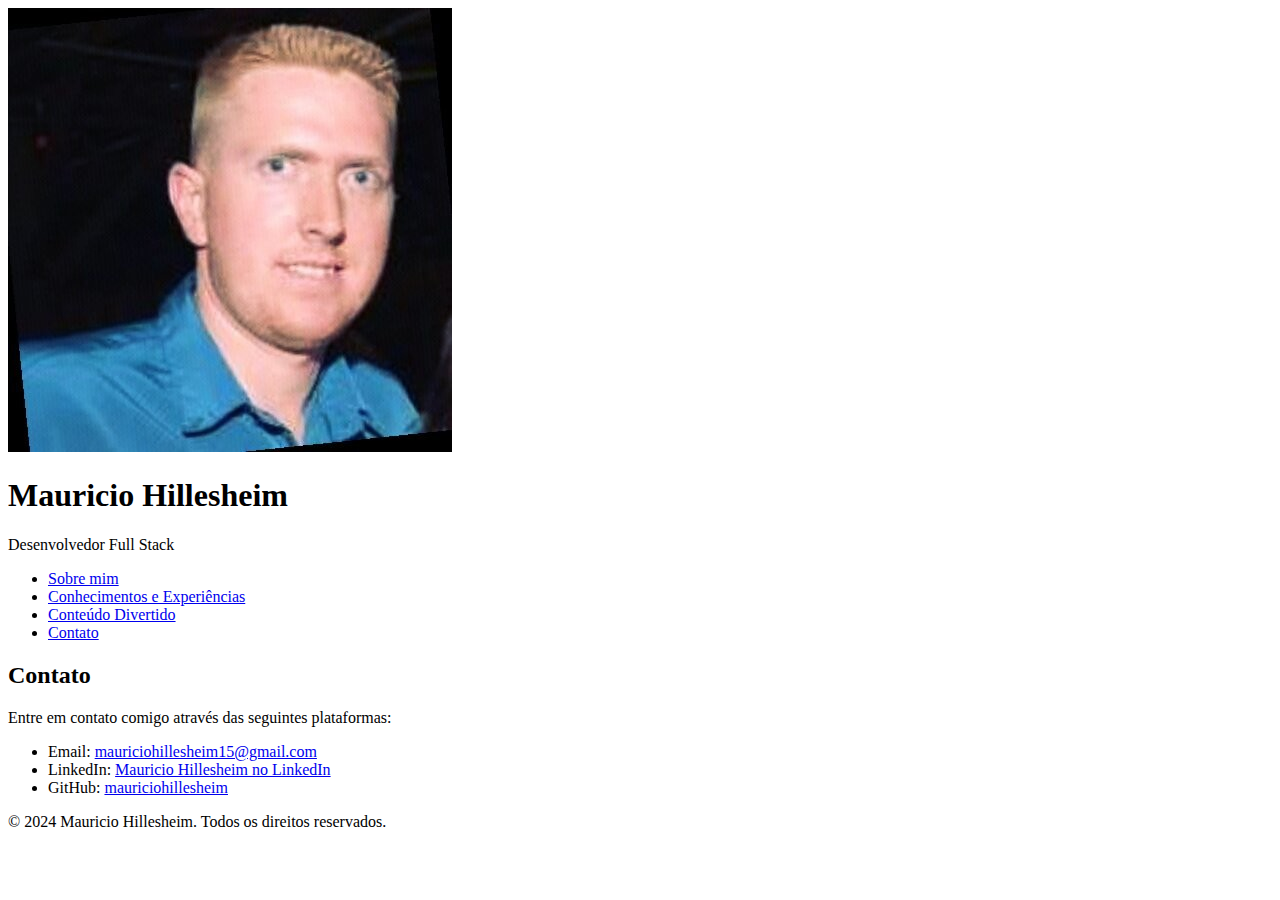
==== index.html @ efab1223 "up" ====
<!DOCTYPE html>
<html lang="pt-BR">
<head>
    <meta charset="UTF-8">
    <meta name="viewport" content="width=device-width, initial-scale=1.0">
    <title>Meu Portfólio</title>
    <link rel="stylesheet" href="assets/css/reset.css">
    <link rel="stylesheet" href="css/style.css">
</head>
<body class="index">
    <header class="index">
        <div class="container">
            <img src="assets/img/profile.jpeg" alt="Foto de perfil de Mauricio Hillesheim">
            <h1>Mauricio Hillesheim</h1>
            <p>Desenvolvedor Full Stack</p>
            <nav>
                <ul>
                    <li><a href="1-sobre_mim.html">Sobre mim</a></li>
                    <li><a href="2-conhecimentos_experiencias.html">Conhecimentos e Experiências</a></li>
                    <li><a href="3-divertido.html">Conteúdo Divertido</a></li>
                    <li><a href="contact.html">Contato</a></li>
                </ul>
            </nav>
        </div>
    </header>

    <section id="contact">
        <div class="container">
            <h2>Contato</h2>
            <p>Entre em contato comigo através das seguintes plataformas:</p>
            <ul>
                <li>Email: <a href="mailto:mauriciohillesheim15@gmail.com">mauriciohillesheim15@gmail.com</a></li>
                <li>LinkedIn: <a href="https://www.linkedin.com/in/mauricio-hillesheim-7009246a/" target="_blank">Mauricio Hillesheim no LinkedIn</a></li>
                <li>GitHub: <a href="https://github.com/mauriciohillesheim" target="_blank">mauriciohillesheim</a></li>
            </ul>
        </div>
    </section>

    <footer>
        <div class="container">
            <p>&copy; 2024 Mauricio Hillesheim. Todos os direitos reservados.</p>
        </div>
    </footer>
</body>
</html>
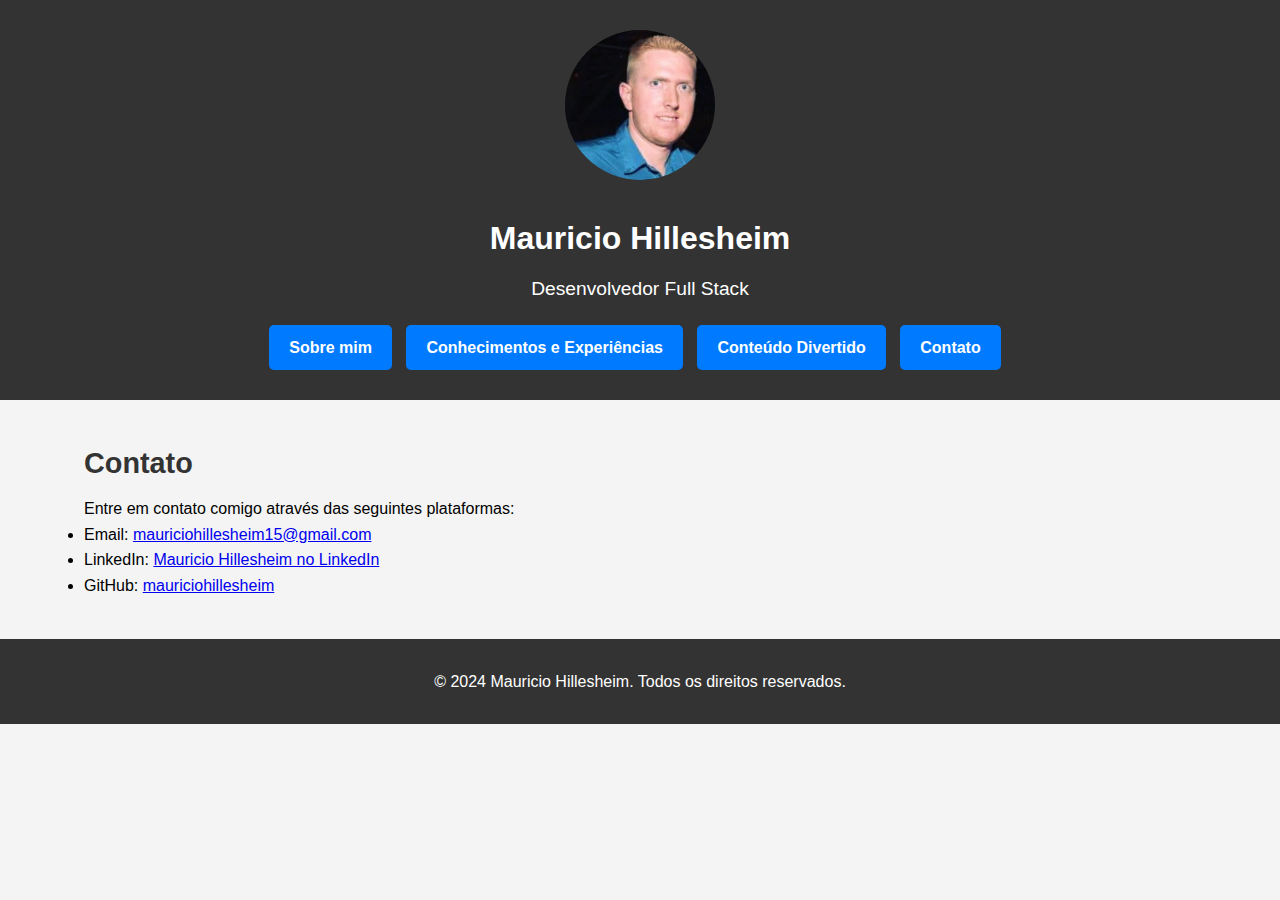
==== commit cd7ad4c8: "uo assets" ====
--- a/index.html
+++ b/index.html
@@ -5,7 +5,7 @@
     <meta name="viewport" content="width=device-width, initial-scale=1.0">
     <title>Meu Portfólio</title>
     <link rel="stylesheet" href="assets/css/reset.css">
-    <link rel="stylesheet" href="css/style.css">
+    <link rel="stylesheet" href="assets/css/styles.css">
 </head>
 <body class="index">
     <header class="index">
--- a/assets/css/styles.css
+++ b/assets/css/styles.css
@@ -0,0 +1,180 @@
+/* Reset de estilos */
+body, h1, h2, p, ul, li, a, img, div {
+    margin: 0;
+    padding: 0;
+    box-sizing: border-box;
+}
+
+/* Estilos Gerais */
+body {
+    font-family: Arial, sans-serif;
+    line-height: 1.6;
+}
+
+.media-content {
+    display: flex;
+    justify-content: center;
+    align-items: center;
+    gap: 20px; /* Espaço entre a imagem e o vídeo */
+    flex-wrap: wrap; /* Torna o conteúdo responsivo */
+    margin-top: 20px;
+}
+
+.container {
+    width: 90%;
+    max-width: 1200px;
+    margin: auto;
+    padding: 20px;
+}
+
+/* Header */
+header {
+    color: #fff;
+    padding: 10px 0;
+    margin-bottom: 20px;
+    text-align: center;
+}
+
+header img {
+    width: 150px;
+    border-radius: 50%;
+    margin-bottom: 15px;
+}
+
+header h1 {
+    font-size: 2em;
+    margin: 10px 0;
+}
+
+header p {
+    font-size: 1.2em;
+    margin-bottom: 20px;
+}
+
+header nav ul {
+    list-style: none;
+    padding: 0;
+}
+
+header nav ul li {
+    display: inline;
+    margin-right: 10px;
+}
+
+header nav ul li a {
+    display: inline-block;
+    color: #fff;
+    text-decoration: none;
+    font-weight: bold;
+    padding: 10px 20px;
+    border-radius: 5px;
+    background-color: #007bff; /* Cor de fundo do botão */
+    transition: background-color 0.3s ease, color 0.3s ease;
+}
+
+header nav ul li a:hover {
+    background-color: #0056b3; /* Cor de fundo do botão ao passar o mouse */
+    color: #fff;
+    text-decoration: none;
+}
+
+/* Sections */
+section {
+    margin-bottom: 20px;
+}
+
+h2 {
+    font-size: 1.8em;
+    margin-bottom: 10px;
+    color: #333;
+}
+
+.project {
+    margin-bottom: 15px;
+}
+
+.project a {
+    color: #007BFF;
+    text-decoration: none;
+}
+
+.project a:hover {
+    text-decoration: underline;
+}
+
+/* Footer */
+footer {
+    background: #333;
+    color: #fff;
+    text-align: center;
+    padding: 10px 0;
+    margin-top: 20px;
+}
+
+/* Estilos Específicos para cada Página */
+
+header.contato {
+    background-color: #99b433;
+}
+
+/* Página Inicial (index.html) */
+body.index {
+    background-color: #f4f4f4;
+}
+
+header.index {
+    background: #333;
+}
+
+/* Página Sobre Mim (sobre.html) */
+body.sobre {
+    background-color: #e3f2fd;
+}
+
+header.sobre {
+    background: #0288d1;
+}
+
+/* Centralizar a imagem na página "Sobre Mim" */
+body.sobre img {
+    display: block;
+    margin: 20px auto;
+    max-width: 100%;
+    height: auto;
+}
+
+/* Página Conhecimentos e Experiências (conhecimentos.html) */
+body.conhecimentos {
+    background-color: #f1f8e9;
+}
+
+header.conhecimentos {
+    background: #7cb342;
+}
+
+/* Página Conteúdo Divertido (divertido.html) */
+body.divertido {
+    background-color: #fff3e0;
+}
+
+header.divertido {
+    background: #fb8c00;
+}
+
+/* Menu Responsivo */
+@media (max-width: 768px) {
+    header nav ul {
+        text-align: center; /* Centraliza os itens do menu */
+        padding: 0;
+    }
+
+    header nav ul li {
+        display: block; /* Exibe os itens do menu em bloco para ocupar toda a largura disponível */
+        margin-bottom: 10px; /* Espaço entre os itens do menu */
+    }
+
+    header nav ul li a {
+        display: block; /* Faz com que o link ocupe toda a largura do item de lista */
+        padding: 15px; /* Aumenta a área clicável */
+    }
+}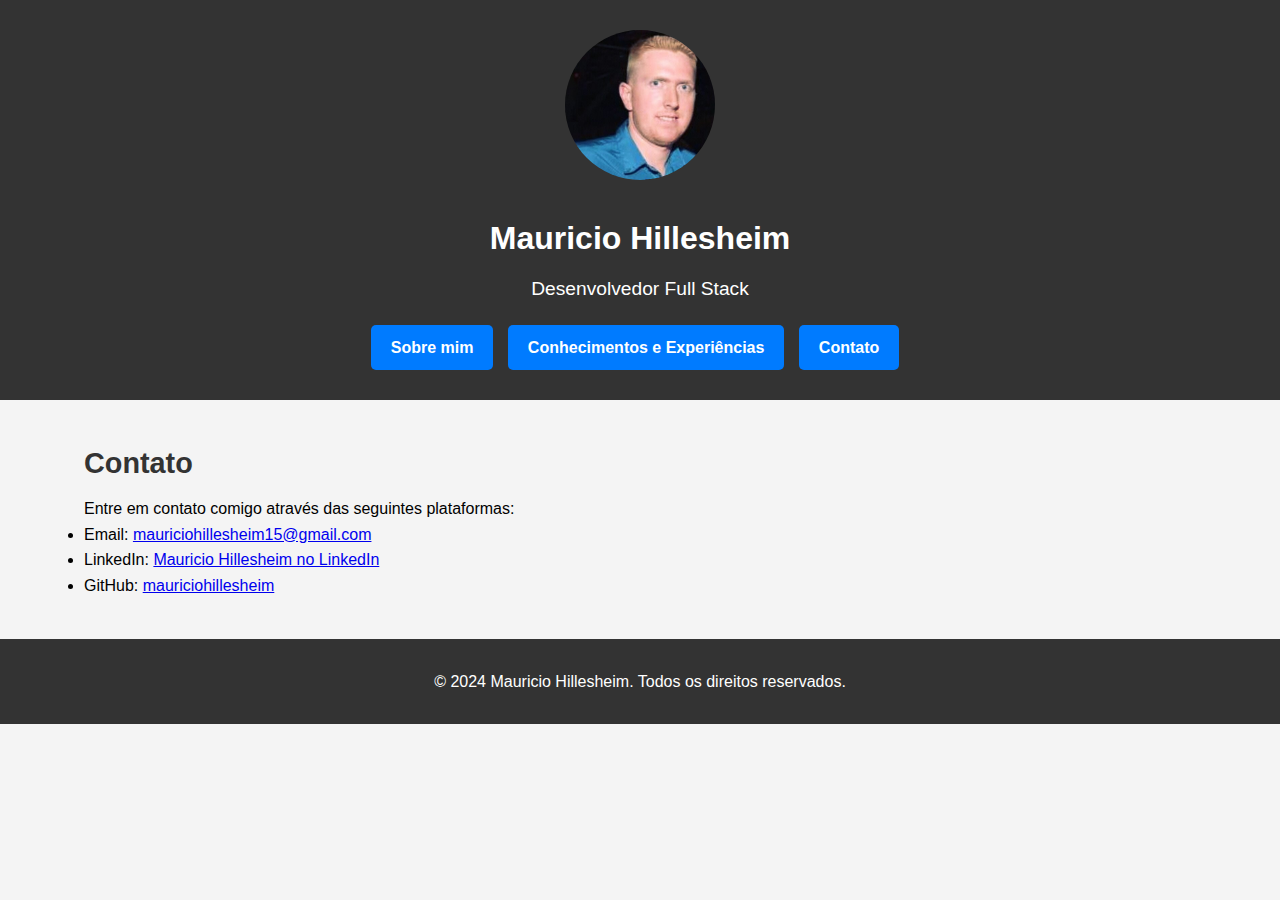
==== commit f609357f: "up sem divertido" ====
--- a/index.html
+++ b/index.html
@@ -5,7 +5,7 @@
     <meta name="viewport" content="width=device-width, initial-scale=1.0">
     <title>Meu Portfólio</title>
     <link rel="stylesheet" href="assets/css/reset.css">
-    <link rel="stylesheet" href="assets/css/styles.css">
+    <link rel="stylesheet" href="css/styles.css">
 </head>
 <body class="index">
     <header class="index">
@@ -17,7 +17,6 @@
                 <ul>
                     <li><a href="1-sobre_mim.html">Sobre mim</a></li>
                     <li><a href="2-conhecimentos_experiencias.html">Conhecimentos e Experiências</a></li>
-                    <li><a href="3-divertido.html">Conteúdo Divertido</a></li>
                     <li><a href="contact.html">Contato</a></li>
                 </ul>
             </nav>
--- a/css/styles.css
+++ b/css/styles.css
@@ -0,0 +1,180 @@
+/* Reset de estilos */
+body, h1, h2, p, ul, li, a, img, div {
+    margin: 0;
+    padding: 0;
+    box-sizing: border-box;
+}
+
+/* Estilos Gerais */
+body {
+    font-family: Arial, sans-serif;
+    line-height: 1.6;
+}
+
+.media-content {
+    display: flex;
+    justify-content: center;
+    align-items: center;
+    gap: 20px; /* Espaço entre a imagem e o vídeo */
+    flex-wrap: wrap; /* Torna o conteúdo responsivo */
+    margin-top: 20px;
+}
+
+.container {
+    width: 90%;
+    max-width: 1200px;
+    margin: auto;
+    padding: 20px;
+}
+
+/* Header */
+header {
+    color: #fff;
+    padding: 10px 0;
+    margin-bottom: 20px;
+    text-align: center;
+}
+
+header img {
+    width: 150px;
+    border-radius: 50%;
+    margin-bottom: 15px;
+}
+
+header h1 {
+    font-size: 2em;
+    margin: 10px 0;
+}
+
+header p {
+    font-size: 1.2em;
+    margin-bottom: 20px;
+}
+
+header nav ul {
+    list-style: none;
+    padding: 0;
+}
+
+header nav ul li {
+    display: inline;
+    margin-right: 10px;
+}
+
+header nav ul li a {
+    display: inline-block;
+    color: #fff;
+    text-decoration: none;
+    font-weight: bold;
+    padding: 10px 20px;
+    border-radius: 5px;
+    background-color: #007bff; /* Cor de fundo do botão */
+    transition: background-color 0.3s ease, color 0.3s ease;
+}
+
+header nav ul li a:hover {
+    background-color: #0056b3; /* Cor de fundo do botão ao passar o mouse */
+    color: #fff;
+    text-decoration: none;
+}
+
+/* Sections */
+section {
+    margin-bottom: 20px;
+}
+
+h2 {
+    font-size: 1.8em;
+    margin-bottom: 10px;
+    color: #333;
+}
+
+.project {
+    margin-bottom: 15px;
+}
+
+.project a {
+    color: #007BFF;
+    text-decoration: none;
+}
+
+.project a:hover {
+    text-decoration: underline;
+}
+
+/* Footer */
+footer {
+    background: #333;
+    color: #fff;
+    text-align: center;
+    padding: 10px 0;
+    margin-top: 20px;
+}
+
+/* Estilos Específicos para cada Página */
+
+header.contato {
+    background-color: #99b433;
+}
+
+/* Página Inicial (index.html) */
+body.index {
+    background-color: #f4f4f4;
+}
+
+header.index {
+    background: #333;
+}
+
+/* Página Sobre Mim (sobre.html) */
+body.sobre {
+    background-color: #e3f2fd;
+}
+
+header.sobre {
+    background: #0288d1;
+}
+
+/* Centralizar a imagem na página "Sobre Mim" */
+body.sobre img {
+    display: block;
+    margin: 20px auto;
+    max-width: 100%;
+    height: auto;
+}
+
+/* Página Conhecimentos e Experiências (conhecimentos.html) */
+body.conhecimentos {
+    background-color: #f1f8e9;
+}
+
+header.conhecimentos {
+    background: #7cb342;
+}
+
+/* Página Conteúdo Divertido (divertido.html) */
+body.divertido {
+    background-color: #fff3e0;
+}
+
+header.divertido {
+    background: #fb8c00;
+}
+
+/* Menu Responsivo */
+@media (max-width: 768px) {
+    header nav ul {
+        text-align: center; /* Centraliza os itens do menu */
+        padding: 0;
+    }
+
+    header nav ul li {
+        display: block; /* Exibe os itens do menu em bloco para ocupar toda a largura disponível */
+        margin-bottom: 10px; /* Espaço entre os itens do menu */
+    }
+
+    header nav ul li a {
+        display: block; /* Faz com que o link ocupe toda a largura do item de lista */
+        padding: 15px; /* Aumenta a área clicável */
+    }
+}